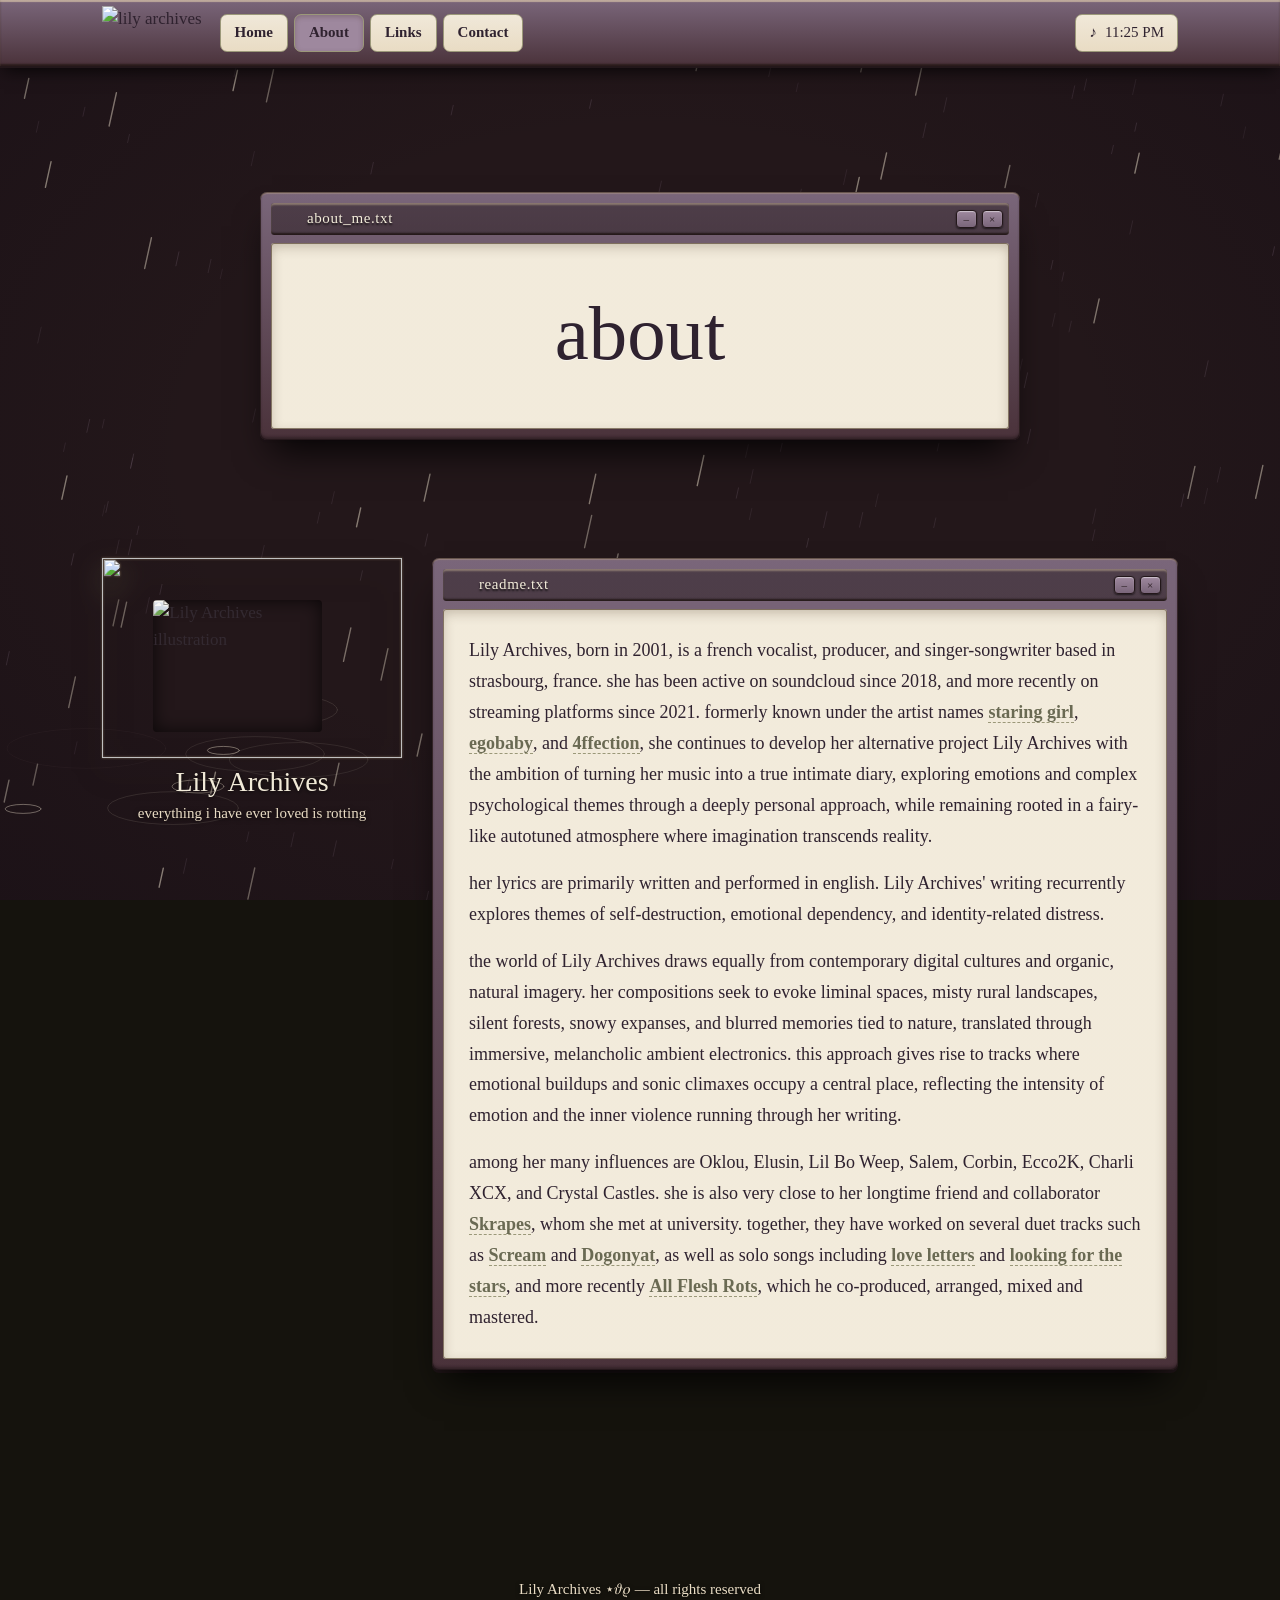
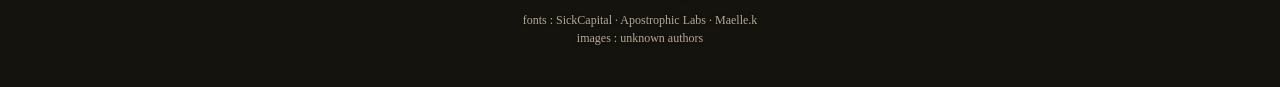
==== about.html @ 36f766b8 "Add files via upload" ====
<!doctype html>
<html lang="en"><head>
<meta charset="utf-8">
<meta name="viewport" content="width=device-width,initial-scale=1,viewport-fit=cover">
<meta name="theme-color" content="#2F222F">
<meta name="google-site-verification" content="ewjrCwQLDjomHFw0j_uxamKned8eelVHsRNkTUZbSxQ">
<title>About — Lily Archives</title>
<meta name="description" content="About Lily Archives: a French-Algerian vocalist and producer based in Strasbourg, making ambient electronics with fairy-like autotune atmospheres.">
<link rel="stylesheet" href="style.css">
<link rel="stylesheet" href="landing.css">
<link rel="canonical" href="https://lilyarchives.xyz/about.html">
<meta property="og:type" content="website">
<meta property="og:title" content="About — Lily Archives">
<meta property="og:description" content="About Lily Archives: a French-Algerian vocalist and producer based in Strasbourg, making ambient electronics with fairy-like autotune atmospheres.">
<meta property="og:url" content="https://lilyarchives.xyz/about.html">
<meta name="twitter:card" content="summary">
</head>
<body data-page="about">
<main class="wrap">

  <div class="hero-stack">
    <div class="win hero-win"><img class="corner tr" src="assets/img/plant_corner.webp" alt="" aria-hidden="true"><img class="corner bl" src="assets/img/plant_corner.webp" alt="" aria-hidden="true">
      <div class="win-tb"><span class="ic"></span>about_me.txt<span class="btns"><b>–</b><b>×</b></span></div>
      <div class="win-bd"><h1 class="page-h1">about</h1></div>
    </div>
    <div class="lace bow"></div>
  </div>
  <div class="two">
    <aside>
      <div class="mirror">
        <div class="pic"><img src="assets/img/about.jpg" alt="Lily Archives illustration"></div>
        <img class="fr" src="assets/img/plant_frame_h.webp" alt="" aria-hidden="true">
      </div>
      <div class="plaque"><b>Lily Archives</b><span>everything i have ever loved is rotting</span></div>
    </aside>
    <div class="win">
      <div class="win-tb"><span class="ic"></span>readme.txt<span class="btns"><b>–</b><b>×</b></span></div>
      <div class="win-bd" style="padding:26px"><div class="prose">
<p>Lily Archives, born in 2001, is a french vocalist, producer, and singer-songwriter based in strasbourg, france. she has been active on soundcloud since 2018, and more recently on streaming platforms since 2021. formerly known under the artist names <a href="https://soundcloud.com/4ffection_archives" rel="noopener" target="_blank">staring girl</a>, <a href="https://soundcloud.com/4ffection_archives" rel="noopener" target="_blank">egobaby</a>, and <a href="https://soundcloud.com/4ffection1" rel="noopener" target="_blank">4ffection</a>, she continues to develop her alternative project Lily Archives with the ambition of turning her music into a true intimate diary, exploring emotions and complex psychological themes through a deeply personal approach, while remaining rooted in a fairy-like autotuned atmosphere where imagination transcends reality.</p>
<p>her lyrics are primarily written and performed in english. Lily Archives' writing recurrently explores themes of self-destruction, emotional dependency, and identity-related distress.</p>
<p>the world of Lily Archives draws equally from contemporary digital cultures and organic, natural imagery. her compositions seek to evoke liminal spaces, misty rural landscapes, silent forests, snowy expanses, and blurred memories tied to nature, translated through immersive, melancholic ambient electronics. this approach gives rise to tracks where emotional buildups and sonic climaxes occupy a central place, reflecting the intensity of emotion and the inner violence running through her writing.</p>
<p>among her many influences are <strong>Oklou</strong>, <strong>Elusin</strong>, <strong>Lil Bo Weep</strong>, <strong>Salem</strong>, <strong>Corbin</strong>, <strong>Ecco2K</strong>, <strong>Charli XCX</strong>, and <strong>Crystal Castles</strong>. she is also very close to her longtime friend and collaborator <a href="https://soundcloud.com/officialskrapes" rel="noopener" target="_blank">Skrapes</a>, whom she met at university. together, they have worked on several duet tracks such as <a href="https://soundcloud.com/officialskrapes/scream" rel="noopener" target="_blank">Scream</a> and <a href="https://soundcloud.com/officialskrapes/dogonyat" rel="noopener" target="_blank">Dogonyat</a>, as well as solo songs including <a href="https://soundcloud.com/4ffection1/love-letters-rework-prod-skrapes" rel="noopener" target="_blank">love letters</a> and <a href="https://soundcloud.com/4ffection1/looking-for-the-stars-prod-skrapes" rel="noopener" target="_blank">looking for the stars</a>, and more recently <a href="https://soundcloud.com/4ffection_archives/sets/all-flesh-rots-2025" rel="noopener" target="_blank">All Flesh Rots</a>, which he co-produced, arranged, mixed and mastered.</p>
</div></div>
    </div>
  </div>
</main>
<script src="layout.js"></script>

</body></html>
---- style.css ----
/* Lily Archives — forest whimsicoregoth / cottage. palette: Moss #6A6A53 · Olive #9B9879 · Egg Shell #F5EEDC · Mahogany #2F222F · Linen #E9DCC4 */
@font-face{font-family:'Angelic War';src:url('assets/fonts/AngelicWar.woff2') format('woff2');font-display:swap}
@font-face{font-family:'Day Roman';src:url('assets/fonts/DayRoman.woff2') format('woff2');font-display:swap}
:root{--moss:#6A6A53;--olive:#9B9879;--egg:#F5EEDC;--mahog:#2F222F;--linen:#E9DCC4;--ink:#2F222F;--ink2:#6E5C6A;
 --font:'Day Roman','Times New Roman',Georgia,serif;--font-title:'Angelic War','Day Roman',serif}
*{box-sizing:border-box;margin:0;padding:0}
html{background:#15130d;scroll-behavior:smooth;-webkit-text-size-adjust:100%}
html::before{content:"";position:fixed;inset:0;z-index:-1;background:radial-gradient(ellipse at center,transparent 45%,rgba(14,11,6,.55)),url('assets/img/wallpaper.jpg') center/cover no-repeat,#15130d}
body{font-family:var(--font);font-weight:400;font-size:17px;line-height:1.55;color:var(--ink);min-height:100vh;overflow-x:clip;-webkit-tap-highlight-color:transparent}
::selection{background:var(--olive);color:#fff}
img{max-width:100%;display:block}a{color:inherit}
#rain{position:fixed;inset:0;width:100%;height:100%;z-index:0;pointer-events:none}
.wrap{max-width:1120px;margin:0 auto;padding:0 22px;position:relative;z-index:1}
main.wrap{padding:64px 22px 80px}

/* ---- wooden window ---- */
.win{position:relative;border-radius:9px;padding:8px;
 background:
  radial-gradient(circle,#e2cfa6 0 1.6px,#8a6d4a 2.2px,transparent 2.8px) left 2px top 2px/7px 7px no-repeat,
  radial-gradient(circle,#e2cfa6 0 1.6px,#8a6d4a 2.2px,transparent 2.8px) right 2px top 2px/7px 7px no-repeat,
  radial-gradient(circle,#e2cfa6 0 1.6px,#8a6d4a 2.2px,transparent 2.8px) left 2px bottom 2px/7px 7px no-repeat,
  radial-gradient(circle,#e2cfa6 0 1.6px,#8a6d4a 2.2px,transparent 2.8px) right 2px bottom 2px/7px 7px no-repeat,
  repeating-linear-gradient(94deg,rgba(0,0,0,.15) 0 2px,rgba(255,255,255,.035) 2px 5px,transparent 5px 12px),
  linear-gradient(#4A323A,#2F222F 45%,#23171A);
 box-shadow:0 16px 30px -12px rgba(0,0,0,.75),inset 0 1px 0 rgba(255,255,255,.22),inset 0 0 0 1px rgba(0,0,0,.4)}
.win-tb{min-height:32px;display:flex;align-items:center;gap:9px;padding:0 6px 0 9px;margin-bottom:6px;border-radius:4px;
 font-size:15px;letter-spacing:.04em;color:var(--linen);text-shadow:0 1px 1px rgba(0,0,0,.6);
 background:linear-gradient(#4A323A,#2F222F);box-shadow:inset 0 1px 0 rgba(255,255,255,.12),inset 0 -1px 0 rgba(0,0,0,.35)}
.win-tb .ic{width:12px;height:12px;border-radius:50%;flex:0 0 auto;background:radial-gradient(circle at 35% 30%,#f0dfb8,#b8995f 60%,#7d6238)}
.win-tb .btns{margin-left:auto;display:flex;gap:5px}
.win-tb .btns b{width:21px;height:18px;border-radius:4px;display:flex;align-items:center;justify-content:center;font-size:11px;line-height:1;font-weight:400;
 color:var(--mahog);background:linear-gradient(#f0e8d9,#c9b997);border:1px solid #6a5576;text-shadow:none;cursor:pointer}
.win-bd{padding:20px;border-radius:4px;color:var(--ink);
 background:linear-gradient(rgba(237,231,219,.38),rgba(237,231,219,.38)),url('assets/img/paper.jpg') center/cover,var(--egg);
 box-shadow:inset 0 0 0 1px rgba(77,52,45,.5),inset 0 4px 12px rgba(77,52,45,.22)}
.win.moss .win-bd{color:var(--egg);background:linear-gradient(rgba(50,48,32,.3),rgba(50,48,32,.3)),url('assets/img/moss.jpg') center/cover,#55553f}

/* ---- buttons, fields ---- */
.btn{display:inline-flex;align-items:center;gap:7px;cursor:pointer;text-decoration:none;font-family:inherit;font-weight:700;font-size:15px;color:var(--mahog);
 border-radius:7px;padding:8px 20px;background:linear-gradient(#F8F2E4,#E9DCC4);border:1.5px solid var(--olive);box-shadow:0 3px 0 #a89a7e;transition:transform .12s,box-shadow .12s}
.btn:hover{transform:translateY(-1px);box-shadow:0 4px 0 #a89a7e}.btn:active{transform:translateY(2px);box-shadow:0 1px 0 #a89a7e}
.btn.pink,.btn.blue{background:linear-gradient(#85856a,#6A6A53);border-color:#4a4a38;color:var(--egg);box-shadow:0 3px 0 #45452f}
.btn.mint{background:linear-gradient(#b7b597,#9B9879);border-color:#6f6d52;box-shadow:0 3px 0 #6f6d52}
.btn:disabled{opacity:.6;pointer-events:none}
.field{width:100%;background:#faf6ee;border:1.5px solid var(--olive);border-radius:6px;padding:10px 13px;font-family:var(--font);font-size:16px;color:var(--ink)}
.field:focus{outline:none;border-color:var(--moss);box-shadow:0 0 0 3px rgba(106,106,83,.25)}
.field[type=file]{padding:8px 10px}
.field[type=file]::file-selector-button{font:inherit;font-weight:700;font-size:14px;margin-right:12px;padding:6px 12px;border-radius:6px;border:1.5px solid #6f6d52;background:linear-gradient(#b7b597,#9B9879);color:var(--mahog);cursor:pointer}
.tag{display:inline-block;font-size:13px;border-radius:99px;padding:3px 12px;color:var(--mahog);background:var(--linen);border:1.5px solid var(--olive)}

/* ---- taskbar (wood plank) ---- */
.taskbar{position:sticky;top:0;z-index:60;border-bottom:2px solid #2a1c17;box-shadow:0 5px 14px -4px rgba(0,0,0,.65);
 background:repeating-linear-gradient(94deg,rgba(0,0,0,.15) 0 2px,transparent 2px 11px),linear-gradient(#4A323A,#2F222F 55%,#23171A)}
.taskbar .wrap{display:flex;align-items:center;gap:8px;height:66px}
.tb-start{display:flex;align-items:center;text-decoration:none}
.tb-start img{height:54px;width:auto}
.tb-nav{display:flex;gap:6px;margin-left:10px}
.tb-nav a{text-decoration:none;font-weight:700;font-size:15px;color:var(--mahog);background:linear-gradient(#f0e8d9,#E9DCC4);border:1.5px solid var(--olive);border-radius:7px;padding:6px 14px}
.tb-nav a:hover{background:#f7f1e6}.tb-nav a.on{background:linear-gradient(#9E889E,#9E889E);box-shadow:inset 0 2px 5px rgba(77,52,45,.3)}
.tb-clock{margin-left:auto;display:flex;align-items:center;gap:8px;font-size:15px;color:var(--mahog);background:linear-gradient(#f0e8d9,#E9DCC4);border:1.5px solid var(--olive);border-radius:7px;padding:6px 13px}

/* ---- headings ---- */
h1,h2,h3{font-family:var(--font-title);font-weight:400}
.hero-stack{max-width:760px;margin:0 auto 50px}
.hero-win .win-bd{text-align:center;padding:30px 24px 34px}
.t-hero,.page-h1{color:var(--mahog);line-height:1.35;padding:.12em 0;text-shadow:0 1px 0 rgba(255,255,255,.5)}
.t-hero{font-size:clamp(3rem,11vw,5.6rem)}.page-h1{font-size:clamp(3rem,10vw,4.8rem)}
.hero-win p{color:var(--ink2);font-size:19px;margin-top:6px}
.hero-cta{display:flex;gap:11px;justify-content:center;flex-wrap:wrap;margin-top:22px}
.sec-title{display:flex;align-items:center;gap:13px;margin:0 0 20px;font-size:15px;letter-spacing:.18em;text-transform:uppercase;color:var(--linen);text-shadow:0 1px 4px rgba(0,0,0,.8)}
.sec-title::after{content:"";flex:1;height:1px;background:rgba(221,204,183,.4)}

/* ---- lace + ribbons (same cream tint everywhere) ---- */
.lace{display:block;margin:20px auto 34px;background-repeat:repeat-x;background-position:center;background-size:auto 100%;pointer-events:none;filter:drop-shadow(0 3px 3px rgba(0,0,0,.55))}
.lace.bow{height:78px;background-image:url('assets/img/lace_bow.webp');margin:14px 0 0}
.lace.bows{height:58px;background-image:url('assets/img/lace_bows.webp')}
.lace.floral{height:50px;background-image:url('assets/img/lace_floral.webp')}
.corner{position:absolute;pointer-events:none;z-index:3;height:auto;filter:drop-shadow(0 4px 5px rgba(0,0,0,.55))}
.corner.tr{top:10px;right:-2px;width:clamp(80px,11vw,150px)}
.corner.bl{bottom:-4px;left:-8px;width:clamp(120px,19vw,260px)}
.mirror{position:relative;width:100%;max-width:300px;aspect-ratio:660/875;margin:0 auto}
.mirror .pic{position:absolute;left:16%;top:13.4%;width:68%;height:71.6%;border-radius:50%;overflow:hidden;background:#2a211a}
.mirror .pic img{width:100%;height:100%;object-fit:cover;filter:sepia(.25) saturate(.8) contrast(.95)}
.mirror .fr{position:absolute;inset:0;width:100%;height:100%;filter:drop-shadow(0 6px 7px rgba(0,0,0,.55))}
.mirror .bow{position:absolute;left:50%;bottom:-2%;width:17%;transform:translateX(-50%);filter:drop-shadow(0 2px 3px rgba(0,0,0,.5))}
.plaque{text-align:center;margin-top:16px;color:var(--egg);text-shadow:0 1px 5px rgba(0,0,0,.85)}
.plaque b{display:block;font-family:var(--font-title);font-weight:400;font-size:28px;line-height:1.3}
.plaque span{font-size:15px;color:var(--linen)}

/* ---- desktop icons ---- */
@keyframes bob{0%,100%{transform:translateY(0)}50%{transform:translateY(-10px)}}
@keyframes shadowpulse{0%,100%{transform:scaleX(1);opacity:.4}50%{transform:scaleX(.7);opacity:.2}}
@keyframes pop{0%{transform:scale(1)}50%{transform:scale(1.18) rotate(-4deg)}100%{transform:scale(1)}}
.dock{display:flex;gap:34px;flex-wrap:wrap;justify-content:center}
.dicon{width:112px;text-decoration:none;text-align:center;display:flex;flex-direction:column;align-items:center;gap:10px}
.dicon .art{width:74px;height:74px;display:grid;place-items:center;position:relative;animation:bob 2.8s ease-in-out infinite}
.dicon:nth-child(2) .art{animation-delay:.3s}.dicon:nth-child(3) .art{animation-delay:.6s}
.dicon .art::after{content:"";position:absolute;bottom:-12px;left:50%;translate:-50% 0;width:52px;height:9px;border-radius:50%;background:#000;animation:shadowpulse 2.8s ease-in-out infinite;animation-delay:inherit}
.dicon:hover .art{animation:pop .45s ease}
.dicon .name{font-weight:700;font-size:15px;color:var(--mahog);background:rgba(237,231,219,.92);border-radius:6px;padding:2px 11px;border:1.5px solid var(--olive)}
.i-note{width:52px;height:64px;border-radius:4px;position:relative;background:linear-gradient(#F8F2E4,#E9DCC4);border:2.5px solid #6a5576}
.i-note::before{content:"";position:absolute;left:9px;right:9px;top:12px;height:2px;background:#a89a7e;box-shadow:0 10px 0 #a89a7e,0 20px 0 #a89a7e,0 30px 0 #a89a7e}
.i-globe{width:60px;height:60px;border-radius:50%;position:relative;overflow:hidden;border:2.5px solid #4a4a38;background:radial-gradient(circle at 35% 30%,#a9a88a,#6A6A53)}
.i-globe::before{content:"";position:absolute;inset:-2px;border-radius:50%;border:2px solid rgba(237,231,219,.8)}
.i-globe::after{content:"";position:absolute;left:50%;top:-4px;bottom:-4px;width:26px;translate:-50% 0;border-radius:50%;border:2px solid rgba(237,231,219,.8)}
.i-mail{width:66px;height:46px;border-radius:5px;position:relative;overflow:hidden;background:linear-gradient(#F8F2E4,#E9DCC4);border:2.5px solid #6a5576}
.i-mail::before{content:"";position:absolute;left:50%;top:-25px;width:54px;height:54px;transform:translateX(-50%) rotate(45deg);background:linear-gradient(#9E889E,#9E889E);border:2.5px solid #6a5576}

/* ---- layouts ---- */
.home-grid{display:grid;grid-template-columns:minmax(0,1fr) 300px;gap:26px;align-items:start}
.two{display:grid;grid-template-columns:300px minmax(0,1fr);gap:30px;align-items:start}
.home-grid>*,.two>*{min-width:0}
.solo{max-width:560px;margin:0 auto}
.mold-wrap{position:relative;border-radius:5px;overflow:hidden;border:2px solid var(--olive);background:#15130d;line-height:0}
.mold-wrap canvas{width:100%;aspect-ratio:1;display:block;touch-action:pan-y;filter:blur(2.5px) saturate(.6) sepia(.3)}
.mold-wrap::after{content:"";position:absolute;inset:0;pointer-events:none;mix-blend-mode:multiply;background:repeating-linear-gradient(0deg,rgba(40,28,18,.3) 0 1px,transparent 1px 3px)}
.mold-cap{display:flex;justify-content:center;margin-top:12px}
.mold-t{font-family:var(--font-title);font-weight:400;font-size:30px;line-height:1.2;color:var(--mahog)}
.rel iframe{width:100%;height:300px;border:0;border-radius:5px;display:block}
.rel-src{font-size:12px;margin-top:8px;white-space:nowrap;overflow:hidden;text-overflow:ellipsis;color:var(--linen)}
.rel-src a{text-decoration:none;font-weight:700}
.credits{font-size:15px;line-height:1.65;color:var(--linen);margin-top:13px;text-align:center}
.note{border-radius:3px 3px 14px 3px;padding:17px;background:linear-gradient(160deg,#F5EEDC,#E9DCC4);border:1.5px solid #b3a58a;box-shadow:0 12px 22px -10px rgba(0,0,0,.6)}
.note b{font-family:var(--font-title);font-weight:400;font-size:22px;color:var(--moss)}
.note p{font-size:20px;color:var(--mahog);margin-top:6px;line-height:1.5;word-break:break-word}
.prose{font-size:18px;line-height:1.72}
.prose p{margin-bottom:16px}.prose p:last-child{margin-bottom:0}
.prose a{font-weight:700;color:var(--moss);text-decoration:none;border-bottom:1px dashed var(--olive)}
.prose strong{font-weight:400;color:var(--mahog)}
.links{display:grid;grid-template-columns:repeat(auto-fill,minmax(210px,1fr));gap:14px}
.links.one{grid-template-columns:1fr}
.links a{text-decoration:none;display:flex;align-items:center;gap:11px;border-radius:8px;padding:12px 16px;font-weight:700;font-size:17px;color:var(--mahog);
 background:linear-gradient(#f6f0e4,#e6dac4);border:1.5px solid var(--olive);box-shadow:0 3px 0 #a89a7e;transition:transform .15s}
.links a:hover{transform:translateY(-2px)}
.links a svg{width:20px;height:20px;fill:currentColor;flex:0 0 auto}
.form{display:grid;gap:15px}
.form label{display:block;margin-bottom:6px;font-size:14px;letter-spacing:.12em;text-transform:uppercase;color:var(--ink2)}
.form textarea{min-height:130px;resize:vertical}
.sent{display:none;text-align:center;color:var(--mahog);background:linear-gradient(#e6dfc9,#d6cfae);border:1.5px solid var(--olive);border-radius:8px;padding:16px}
.sent.err{background:#ead9cf;border-color:#b08a78;margin-bottom:14px}
.foot{margin-top:30px;padding:10px 0 40px;text-align:center;font-size:15px;color:var(--linen);text-shadow:0 1px 4px rgba(0,0,0,.8);position:relative;z-index:1}
.foot .lace{margin:0 auto 18px}

/* ---- moth cursors (desktop) ---- */
html{cursor:url(assets/img/cursor_default.svg) 35 13,url(assets/img/cursor_default.png) 35 13,auto}
a,button,label,summary,.btn,.dicon,.tb-start,.win-tb .btns b,input[type=file],input[type=file]::file-selector-button{cursor:url(assets/img/cursor_click.svg) 35 13,url(assets/img/cursor_click.png) 35 13,pointer!important}
input[type=text],input[type=email],textarea{cursor:text}

/* ---- responsive ---- */
@media(max-width:820px){.home-grid,.two{grid-template-columns:minmax(0,1fr)}.dock{gap:18px}.dicon{width:92px}}
@media(max-width:560px){
 body{font-size:16.5px}
 main.wrap{padding:40px 15px 110px}.wrap{padding:0 15px}
 .taskbar .wrap{height:auto;flex-wrap:wrap;justify-content:space-between;padding-top:6px;padding-bottom:8px}
 .tb-start img{height:44px}.tb-clock{margin-left:0}
 .tb-nav{display:grid;grid-template-columns:repeat(4,1fr);gap:5px;margin:0;width:100%;order:3}
 .tb-nav a{text-align:center;padding:7px 2px;font-size:14.5px}
 .win{padding:6px}.win-bd{padding:16px}.hero-win .win-bd{padding:22px 14px 26px}
 .hero-stack{margin-bottom:36px}.lace.bow{height:60px}.lace.floral{height:42px}.lace.bows{height:48px}
 .dicon{width:30%;max-width:104px}.dock{gap:10px}
 .links{grid-template-columns:repeat(2,minmax(0,1fr));gap:10px}.links a{padding:11px;font-size:15.5px;gap:9px}.links.one{grid-template-columns:1fr}
 .corner.tr{display:none}.corner.bl{width:130px;bottom:6px}
 .home-grid{gap:22px}.prose{font-size:17px}
}
@media(prefers-reduced-motion:reduce){.dicon .art,.dicon .art::after{animation:none}}
---- landing.css ----
/* ================= LANDING — forest whimsigoth, beige room ================= */
html.has-landing,html.has-landing body{overflow:hidden;height:100%}
html.no-landing #landing{display:none}
#landing{position:fixed;inset:0;z-index:998;background:#E2D6C1;overflow:hidden;color:#2F222F;
 display:flex;flex-direction:column;align-items:center;justify-content:center;gap:clamp(6px,4.2svh,38px);
 transition:opacity .75s ease,visibility .75s;touch-action:manipulation;-webkit-user-select:none;user-select:none}
#landing.out{opacity:0;visibility:hidden;pointer-events:none}
#lg,#sp{position:absolute;inset:0;width:100%;height:100%;display:block}
#sp{z-index:6;pointer-events:none}
.l-grain{position:absolute;inset:0;z-index:1;pointer-events:none;mix-blend-mode:multiply;opacity:.4;
 background-image:url("data:image/svg+xml,%3Csvg xmlns='http://www.w3.org/2000/svg' width='220' height='220'%3E%3Cfilter id='n'%3E%3CfeTurbulence type='fractalNoise' baseFrequency='.8' numOctaves='3' stitchTiles='stitch'/%3E%3CfeColorMatrix values='0 0 0 0 .55 0 0 0 0 .45 0 0 0 0 .32 0 0 0 .5 0'/%3E%3C/filter%3E%3Crect width='100%25' height='100%25' filter='url(%23n)'/%3E%3C/svg%3E")}
.l-vig{position:absolute;inset:0;z-index:1;pointer-events:none;background:radial-gradient(ellipse at 50% 45%,rgba(255,250,238,.35) 0,transparent 55%,rgba(92,68,60,.28) 100%)}
.l-head{position:relative;z-index:3;text-align:center;padding-top:max(env(safe-area-inset-top),6px)}
.l-title{font-family:var(--font-title);font-weight:400;font-size:clamp(2.9rem,10.5vw,5.2rem);line-height:1.3;color:#2F222F;text-shadow:0 1px 0 rgba(255,255,255,.65),0 6px 18px rgba(92,68,60,.18)}
.l-sub{font-size:clamp(15px,2.4vw,18px);letter-spacing:.3em;text-transform:uppercase;color:#6E5C6A;margin-top:-4px}
/* stage: jewelry box + fanned tarot cards */
.stage{--w:min(98vw,600px,62svh);--cw:calc(var(--w)*.3);position:relative;z-index:3;width:var(--w);height:calc(var(--w)*1.02);flex:0 0 auto}
#box{position:absolute;left:0;bottom:0;width:100%;height:auto;z-index:2;overflow:visible;pointer-events:none}
.fan{position:absolute;left:0;right:0;bottom:calc(var(--w)*.8125*.496);height:0}
.card-container{position:absolute;left:50%;bottom:0;width:var(--cw);height:calc(var(--cw)*1.777);margin-left:calc(var(--cw)/-2);perspective:1000px;display:block;text-decoration:none;
 transform-origin:50% 100%;transform:translateX(var(--tx)) rotate(var(--rot)) translateY(calc(var(--rise,0)*-1px));
 transition:transform .6s cubic-bezier(.4,.2,.2,1),filter .5s;-webkit-tap-highlight-color:transparent;outline:none}
.c1{--tx:calc(var(--w)*-.2);--rot:-11deg;z-index:1}.c2{--tx:0px;--rot:0deg;z-index:2}.c3{--tx:calc(var(--w)*.2);--rot:11deg;z-index:1}
.fan.has-open .card-container:not(.open){filter:saturate(.7) brightness(.92)}
.card-container.open{z-index:5}
.lift{position:absolute;inset:0;transform-origin:50% 100%;transition:transform .6s cubic-bezier(.4,.2,.2,1)}
.card-container.open .lift{transform:translateX(calc(var(--tx)*-.62)) rotate(calc(var(--rot)*-1)) translateY(calc(var(--w)*-.05)) scale(1.18)}
/* the supplied card markup: container > card > faces (hover/tap = flip) + yoyo sway like the GSAP option */
.sway{position:absolute;inset:0;transform-style:preserve-3d;animation:yoyo 3.4s cubic-bezier(.45,0,.55,1) infinite alternate}
.c1 .sway{animation-delay:-.6s}.c3 .sway{animation-delay:-1.9s}
@keyframes yoyo{from{transform:rotateY(-13deg)}to{transform:rotateY(13deg)}}
.open .sway{animation:none;transform:none}
.card{position:relative;width:100%;height:100%;transform-style:preserve-3d;transform:rotateY(180deg);transition:transform .8s cubic-bezier(.4,.2,.2,1)}
.card.spin{animation:spin3D 6s linear infinite}                       /* option 2 from your code: add class "spin" */
@keyframes spin3D{0%{transform:rotateY(0)}100%{transform:rotateY(360deg)}}
.open .card{transform:rotateY(0deg)}
.card-face{position:absolute;inset:0;backface-visibility:hidden;-webkit-backface-visibility:hidden}
.card-face img{width:100%;height:100%;object-fit:contain;display:block;filter:drop-shadow(0 8px 10px rgba(50,32,22,.45));-webkit-user-drag:none;pointer-events:none}
.card-front{transform:rotateY(0deg)}.card-back{transform:rotateY(180deg)}
.clab{position:absolute;left:50%;bottom:-2px;transform:translate(-50%,100%) scale(.7);opacity:0;white-space:nowrap;pointer-events:none;transition:opacity .4s .25s,transform .4s .25s;
 font-size:15px;color:#2F222F;padding:2px 14px 3px;border-radius:99px;border:1.5px solid #9B9879;background:linear-gradient(#f6efe0,#e0d2b6);box-shadow:0 3px 8px rgba(60,40,30,.3)}
.open .clab{opacity:1;transform:translate(-50%,100%) scale(.85)}
/* enter tag */
.l-foot{position:relative;z-index:4;display:flex;flex-direction:column;align-items:center;gap:10px;padding-bottom:max(env(safe-area-inset-bottom),6px)}
.l-hint{font-size:16px;color:#6E5C6A;letter-spacing:.12em}
.l-enter{position:relative;display:inline-block;text-decoration:none;font-family:var(--font-title);font-size:clamp(2rem,6vw,2.6rem);line-height:1.25;color:#2F222F;padding:2px 46px 6px;border-radius:12px;
 background:linear-gradient(#f7f0e1,#dccdae);border:2px solid #5C443C;box-shadow:inset 0 0 0 3px rgba(255,255,255,.4),inset 0 0 0 4px rgba(155,152,121,.55),0 5px 0 #a99a7c,0 14px 20px -8px rgba(60,40,30,.5);
 transition:transform .15s,box-shadow .15s}
.l-enter::before,.l-enter::after{content:"";position:absolute;top:50%;width:9px;height:9px;margin-top:-4px;border-radius:50%;background:radial-gradient(circle at 35% 30%,#f0dfb8,#b8995f 60%,#7d6238)}
.l-enter::before{left:15px}.l-enter::after{right:15px}
.l-enter:hover{transform:translateY(-2px)}.l-enter:active{transform:translateY(3px);box-shadow:inset 0 0 0 3px rgba(255,255,255,.4),0 1px 0 #a99a7c}
.l-enter:focus-visible,.card-container:focus-visible .card-face img{outline:2px dashed #6A6A53;outline-offset:4px}
@media(max-height:620px){.l-sub,.l-hint{display:none}.stage{--w:min(98vw,600px,52svh)}}
@media(max-width:560px){.card-container.open .lift{transform:translateX(calc(var(--tx)*-.8)) rotate(calc(var(--rot)*-1)) translateY(calc(var(--w)*-.04)) scale(1.28)}}

/* ===== v3: dark satin room, 3D box, 3D cards, capitals title ===== */
#landing{background:#2F222F}
.satin{position:absolute;inset:0;z-index:0;pointer-events:none;
 background:
  radial-gradient(ellipse 70% 55% at 50% 42%,rgba(122,102,122,.22),transparent 70%),
  radial-gradient(ellipse 120% 80% at 50% 100%,rgba(0,0,0,.75),transparent 60%),
  linear-gradient(180deg,#2F222F 0%,#23171A 55%,#17101A 100%)}
.satin::before{content:"";position:absolute;inset:-10%;opacity:.55;mix-blend-mode:screen;
 background:
  repeating-linear-gradient(104deg,rgba(255,240,210,0) 0 38px,rgba(255,240,210,.05) 52px,rgba(255,240,210,0) 74px,rgba(255,240,210,.035) 110px,rgba(255,240,210,0) 150px),
  linear-gradient(115deg,transparent 30%,rgba(230,215,180,.09) 46%,transparent 58%)}
.satin::after{content:"";position:absolute;inset:0;opacity:.7;mix-blend-mode:overlay;
 background-image:url("data:image/svg+xml,%3Csvg xmlns='http://www.w3.org/2000/svg' width='300' height='300'%3E%3Cfilter id='n'%3E%3CfeTurbulence type='fractalNoise' baseFrequency='.012 .09' numOctaves='3' seed='4' stitchTiles='stitch'/%3E%3CfeColorMatrix values='0 0 0 0 .6 0 0 0 0 .55 0 0 0 0 .5 0 0 0 .9 0'/%3E%3C/filter%3E%3Crect width='100%25' height='100%25' filter='url(%23n)'/%3E%3C/svg%3E")}
#lg{z-index:1}
.l-grain{z-index:2;opacity:.22}
.l-vig{z-index:2;background:radial-gradient(ellipse at 50% 42%,transparent 40%,rgba(0,0,0,.6) 100%)}
.l-title{text-transform:uppercase;color:#7B886F;letter-spacing:.04em;text-shadow:0 1px 0 rgba(0,0,0,.6),0 0 22px rgba(123,136,111,.25);font-size:clamp(2.6rem,9.5vw,4.8rem)}
.l-sub{color:#C8B08B;letter-spacing:3px;opacity:.9}
.l-hint{color:#C8B08B}
.stage{perspective:1400px;transform-style:preserve-3d}
#box3d{position:absolute;left:0;bottom:0;width:100%;height:82%;z-index:2;transform-style:preserve-3d;
 transform:rotateX(14deg) rotateY(-6deg);animation:boxFloat 7s ease-in-out infinite}
@keyframes boxFloat{0%,100%{transform:rotateX(14deg) rotateY(-6deg) translateY(0)}50%{transform:rotateX(12deg) rotateY(6deg) translateY(-8px)}}
#box3d .shadow{position:absolute;left:8%;right:8%;bottom:-6%;height:14%;border-radius:50%;background:radial-gradient(ellipse,rgba(0,0,0,.85),transparent 70%);filter:blur(6px);transform:translateZ(-40px)}
#boxBody,#boxLid{position:absolute;left:0;width:100%;height:auto;display:block;pointer-events:none;
 filter:drop-shadow(0 16px 18px rgba(0,0,0,.7)) drop-shadow(0 0 22px rgba(120,150,120,.16))}
#boxBody{bottom:0;transform:translateZ(0)}
#boxLid{top:0;transform-origin:50% 100%;transform:translateZ(6px) translateY(0) rotateX(0deg);animation:lidMove 7s cubic-bezier(.45,0,.55,1) infinite}
@keyframes lidMove{0%,100%{transform:translateZ(6px) translateY(0) rotateX(0)}45%{transform:translateZ(14px) translateY(-14px) rotateX(-6deg)}70%{transform:translateZ(6px) translateY(0) rotateX(0)}}
#glow{position:absolute;left:18%;right:18%;top:34%;height:18%;z-index:1;border-radius:50%;background:radial-gradient(ellipse,rgba(255,236,190,.85),rgba(242,212,143,.3) 45%,transparent 70%);filter:blur(8px);opacity:.15;transform:translateZ(-30px);transition:opacity .2s}
#sp{z-index:6}
/* cards: deeper, real thickness, moving light sheen */
.card-container{perspective:1200px}
.card-face{border-radius:10px;overflow:hidden}
.card-front{transform:rotateY(0deg) translateZ(3px)}
.card-back{transform:rotateY(180deg) translateZ(-3px)}
.card-face img{filter:drop-shadow(0 18px 16px rgba(0,0,0,.75)) drop-shadow(0 0 10px rgba(120,150,120,.18))}
.card-face::after{content:"";position:absolute;inset:0;border-radius:10px;pointer-events:none;background:linear-gradient(115deg,transparent 35%,rgba(255,240,210,.18) 50%,transparent 65%);background-size:250% 100%;animation:cardSheen 4.8s linear infinite}
@keyframes cardSheen{0%{background-position:120% 0}100%{background-position:-60% 0}}
.card-container{filter:drop-shadow(0 22px 22px rgba(0,0,0,.6))}
.clab{background:linear-gradient(#efe3d3,#c8b08b);color:#2F222F}
.l-enter{background:linear-gradient(#efe3d3,#c8b08b);color:#2F222F;border-color:#7A667A}
#box3d,#box3d *{pointer-events:none}
.card-container{touch-action:manipulation}
#lg{filter:brightness(.5) saturate(.8) contrast(1.15) sepia(.18);opacity:.9}
.satin::before{opacity:.22}
#box3d{z-index:3}
.card-container.open{z-index:6}
/* exact registration: one frame, aspect of the source photo (604x822) */
#box3d{left:4%;width:92%;height:auto;bottom:0;aspect-ratio:604/822}
#boxBody{top:43.9%;bottom:auto;height:auto}
#boxLid{top:0;bottom:auto;height:auto}
/* flatten box to 2D so the cards and the box sort correctly; keep the 3D look via shading + float */
#box3d{left:18%;width:64%;transform:none;transform-style:flat;animation:boxFloat 7s ease-in-out infinite}
@keyframes boxFloat{0%,100%{transform:translateY(0)}50%{transform:translateY(-6px)}}
#boxLid{transform:translateY(0);animation:lidMove 7s cubic-bezier(.45,0,.55,1) infinite}
@keyframes lidMove{0%,100%{transform:translateY(0)}45%{transform:translateY(-14px)}70%{transform:translateY(0)}}
#glow{transform:none}
#box3d .shadow{transform:none}
html.has-landing{background:#2F222F}
#landing{width:100vw;height:100vh;height:100dvh;max-width:100%}
#lg,#sp,.satin{width:100%;height:100%;max-width:100%}

/* title: bronze image */
.l-title{font-size:0;line-height:0;text-transform:none;letter-spacing:0;text-shadow:none;margin:0 auto;width:min(86vw,560px)}
.l-title img{width:100%;height:auto;display:block;filter:drop-shadow(0 3px 2px rgba(0,0,0,.6)) drop-shadow(0 10px 14px rgba(0,0,0,.45))}
.box-hit{position:absolute;inset:0;z-index:4;cursor:pointer;background:transparent}
#boxHit{pointer-events:auto!important;top:44%;bottom:0;left:0;right:0;inset:auto 0 0 0;height:56%}
/* desktop icons: bronze relief on antique wood (images) */
.dicon .art{width:82px;height:82px}
.dicon .art img{width:100%;height:100%;object-fit:cover;border-radius:14px;border:2px solid #2F222F;box-shadow:0 10px 16px rgba(0,0,0,.6),inset 0 0 0 2px rgba(239,227,211,.12);display:block}
.dicon .art::after{width:60px}
.dicon .name{background:linear-gradient(#efe3d3,#c8b08b);color:#2F222F;border-color:#7A667A}

/* ===== v4: aged lace bands across the windows, ribbons on the window corners, same on mobile ===== */
.lace{filter:sepia(.42) saturate(1.05) brightness(.9) hue-rotate(-8deg) drop-shadow(0 3px 3px rgba(40,25,40,.55));opacity:.96}
.lace.bow{height:104px;margin:6px 0 10px}
.lace.floral{height:62px;margin:34px auto 34px}
.lace.bows{height:70px}
.hero-stack{position:relative}
.hero-win{position:relative}
.corner{filter:sepia(.42) saturate(1.05) brightness(.9) hue-rotate(-8deg) drop-shadow(0 6px 6px rgba(30,18,30,.6))}
.corner.tr{top:-22px;right:-26px;width:clamp(120px,15vw,190px)}
.corner.bl{bottom:-26px;left:-26px;width:clamp(150px,20vw,240px)}
@media(max-width:560px){
 .lace.bow{height:70px}
 .lace.floral{height:46px}
 .corner.tr{top:-14px;right:-14px;width:104px}
 .corner.bl{bottom:-16px;left:-16px;width:138px}
}
@media(max-width:560px){.corner.tr{display:block}.corner.bl{display:block}}
@media(max-width:560px){.corner.tr{top:-34px;right:-12px;width:96px}}

/* ===== TEST v5 : bronze relief windows + bar, plant frames, moon title icon, no ".exe" ===== */
.win{padding:11px;border-radius:7px;
 background:url(assets/img/bronze_tile.jpg) center/300px auto,linear-gradient(#7A667A,#4A323A);
 box-shadow:0 22px 34px -12px rgba(0,0,0,.85),0 3px 0 rgba(35,23,26,.9),inset 0 2px 1px rgba(200,176,139,.35),inset 0 -3px 3px rgba(35,23,26,.6),inset 0 0 0 1px rgba(35,23,26,.8)}
.win-tb{background:linear-gradient(rgba(35,23,26,.5),rgba(35,23,26,.5)),url(assets/img/bronze_tile.jpg) center/300px auto;color:#F5EEDC;margin-bottom:8px;border-radius:3px;box-shadow:inset 0 2px 2px rgba(255,236,190,.35),inset 0 -2px 2px rgba(20,12,6,.7);text-shadow:0 2px 2px rgba(0,0,0,.8)}
.win-tb .ic{width:18px;height:18px;border-radius:0;background:url(assets/img/moon_icon.webp) center/contain no-repeat;box-shadow:none;flex:0 0 auto}
.win-tb .btns b{background:linear-gradient(#9E889E,#7A667A);border:1px solid #23171A;color:#23171A;box-shadow:inset 0 1px 1px rgba(255,255,255,.5),0 1px 2px rgba(0,0,0,.6)}
.win-bd{border-radius:3px;box-shadow:inset 0 0 0 1px rgba(60,40,20,.55),inset 0 4px 12px rgba(60,40,20,.25)}
.win.moss .win-bd{background:linear-gradient(rgba(50,48,32,.3),rgba(50,48,32,.3)),url('assets/img/moss.jpg') center/cover,#55553f}
.taskbar{background:url(assets/img/bronze_tile.jpg) center/300px auto,linear-gradient(#7A667A,#4A323A);border-bottom:2px solid #23171A;box-shadow:0 6px 16px -4px rgba(0,0,0,.8),inset 0 2px 1px rgba(255,236,190,.5),inset 0 -2px 2px rgba(20,12,6,.6)}
.taskbar .wrap{height:auto;min-height:66px}
/* corners: plant vines, bottom-left turned 180deg */
.corner{filter:drop-shadow(0 6px 6px rgba(20,12,6,.55))}
.corner.bl{transform:rotate(180deg)}
.corner.tr{top:-30px;right:-34px;width:clamp(120px,15vw,200px);filter:none}
.corner.bl{bottom:-30px;left:-30px;width:clamp(130px,17vw,220px)}
/* garland hangs from the top of the welcome window */
.garland{position:absolute;left:50%;top:-74px;transform:translateX(-50%);width:min(92%,640px);z-index:4;pointer-events:none;filter:drop-shadow(0 8px 8px rgba(0,0,0,.5))}
.hero-stack{margin-top:80px}
/* about: ivy frame around the portrait */
.mirror .pic{left:19%;top:12%;width:61%;height:66%;border-radius:6px 6px 4px 4px}
.mirror .pic img{filter:sepia(.25) saturate(.8) contrast(.95)}
.mirror .fr{width:100%;height:100%}
@media(max-width:560px){
 .garland{width:96%;top:-44px}
 .hero-stack{margin-top:50px}
 .corner.tr{top:-24px;right:-14px;width:96px}
 .corner.bl{bottom:-18px;left:-16px;width:118px}
}
.garland{width:min(34%,340px);left:auto;right:-6%;transform:none;top:-88px;opacity:.95}
.hero-stack{margin-top:60px}
.corner.tr{width:clamp(90px,10vw,140px);top:-22px;right:-22px}
.corner.bl{width:clamp(96px,11vw,150px);bottom:-22px;left:-22px}
@media(max-width:560px){
 .garland{width:44%;right:-2%;top:-54px}
 .corner.tr{width:78px;top:-18px;right:-10px}
 .corner.bl{width:92px;bottom:-14px;left:-10px}
}
/* lace bands run edge to edge of the page */
.hero-stack .lace.bow{width:100vw;max-width:none;margin-left:calc(50% - 50vw);margin-right:calc(50% - 50vw)}
/* thinner lace bands */
.lace.bow{height:64px!important;margin:4px 0 8px}
@media(max-width:560px){.lace.bow{height:46px!important}}
/* about: horizontal plant frame, full width above the text, palette colours */
.mirror{max-width:300px;aspect-ratio:690/460;margin:0 auto;position:relative}
.mirror .pic{left:17.1%;top:21.1%;width:56.4%;height:65.9%;border-radius:4px;background:#23171A;box-shadow:inset 0 0 18px rgba(0,0,0,.7)}
.mirror .pic img{object-fit:cover;filter:sepia(.18) saturate(.85) contrast(.95)}
.mirror .fr{filter:drop-shadow(0 12px 14px rgba(0,0,0,.7)) drop-shadow(0 0 1px rgba(200,176,139,.6))}
.mirror .bow{display:none!important}
.plaque{margin-top:6px}
/* wallpaper stays fixed while scrolling (own fixed layer, no overflow/transform ancestors) */
html::before{display:none!important}
body{overflow-x:visible!important}
#bgfix{position:fixed;inset:0;z-index:-2;pointer-events:none;background:#23171A url(assets/img/wallpaper.jpg) center center/cover no-repeat}
#bgfix::after{content:"";position:absolute;inset:0;background:radial-gradient(ellipse at center,transparent 50%,rgba(20,12,20,.45) 100%)}
/* footer lace: full width like the top bands */
.foot .lace.bows{width:100vw;max-width:none;margin-left:calc(50% - 50vw);margin-right:calc(50% - 50vw);margin-top:0;margin-bottom:18px}
/* font credits under the footer line: small, centred, never widens the page */
.foot-credits{font-size:12px;line-height:1.5;opacity:.75;margin:10px auto 0;max-width:min(92vw,520px);padding:0 10px;word-wrap:break-word;overflow-wrap:anywhere}
@media(max-width:560px){.foot-credits{font-size:11px}}
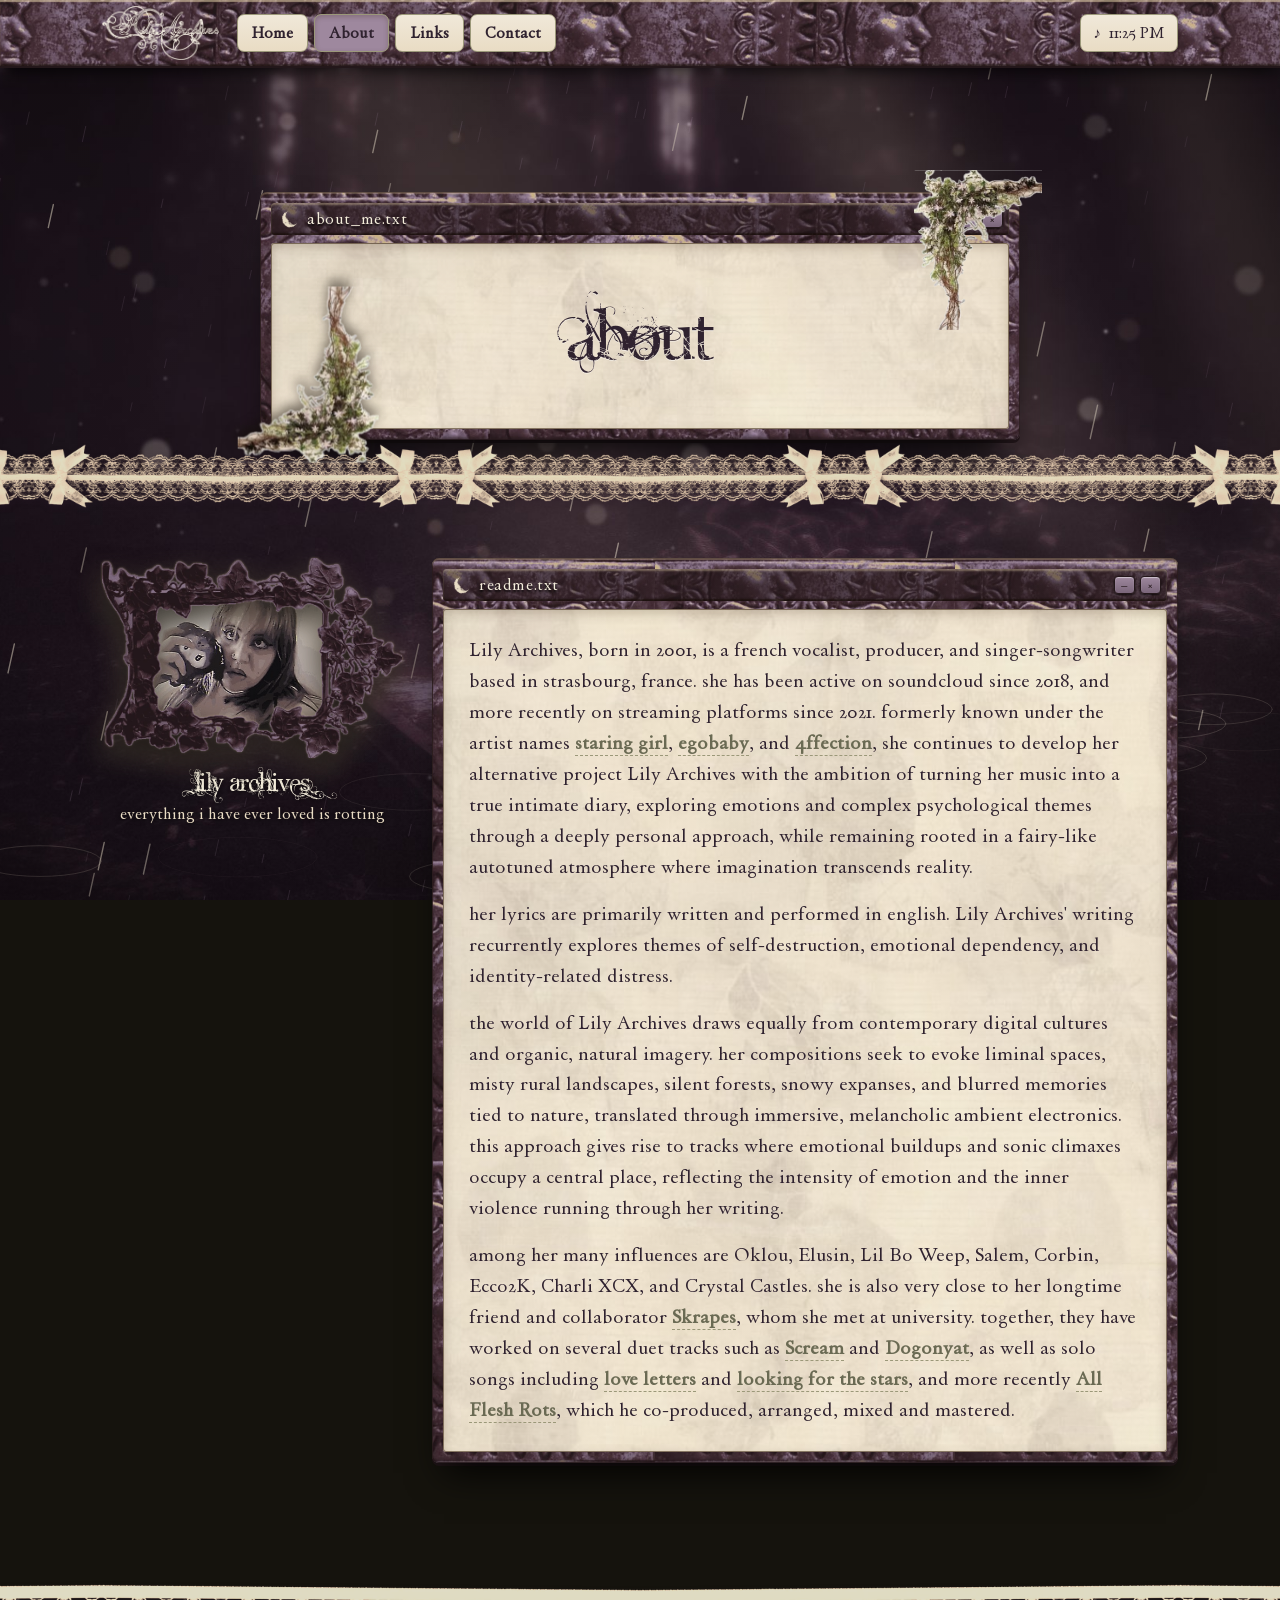
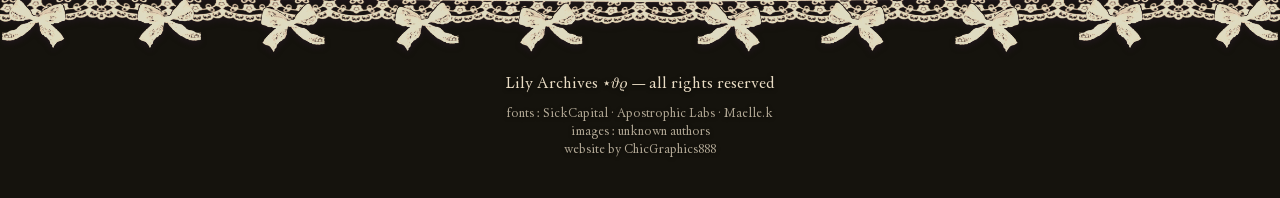
==== commit 73ee96f6: "new" ====
--- a/about.html
+++ b/about.html
@@ -20,7 +20,7 @@
 
   <div class="hero-stack">
     <div class="win hero-win"><img class="corner tr" src="assets/img/plant_corner.webp" alt="" aria-hidden="true"><img class="corner bl" src="assets/img/plant_corner.webp" alt="" aria-hidden="true">
-      <div class="win-tb"><span class="ic"></span>about_me.txt<span class="btns"><b>–</b><b>×</b></span></div>
+      <div class="win-tb"><span class="ic"></span>about_me.txt<span class="btns"><b onclick="winAct(this,'min')">–</b><b onclick="winAct(this,'close')">×</b></span></div>
       <div class="win-bd"><h1 class="page-h1">about</h1></div>
     </div>
     <div class="lace bow"></div>
@@ -34,7 +34,7 @@
       <div class="plaque"><b>Lily Archives</b><span>everything i have ever loved is rotting</span></div>
     </aside>
     <div class="win">
-      <div class="win-tb"><span class="ic"></span>readme.txt<span class="btns"><b>–</b><b>×</b></span></div>
+      <div class="win-tb"><span class="ic"></span>readme.txt<span class="btns"><b onclick="winAct(this,'min')">–</b><b onclick="winAct(this,'close')">×</b></span></div>
       <div class="win-bd" style="padding:26px"><div class="prose">
 <p>Lily Archives, born in 2001, is a french vocalist, producer, and singer-songwriter based in strasbourg, france. she has been active on soundcloud since 2018, and more recently on streaming platforms since 2021. formerly known under the artist names <a href="https://soundcloud.com/4ffection_archives" rel="noopener" target="_blank">staring girl</a>, <a href="https://soundcloud.com/4ffection_archives" rel="noopener" target="_blank">egobaby</a>, and <a href="https://soundcloud.com/4ffection1" rel="noopener" target="_blank">4ffection</a>, she continues to develop her alternative project Lily Archives with the ambition of turning her music into a true intimate diary, exploring emotions and complex psychological themes through a deeply personal approach, while remaining rooted in a fairy-like autotuned atmosphere where imagination transcends reality.</p>
 <p>her lyrics are primarily written and performed in english. Lily Archives' writing recurrently explores themes of self-destruction, emotional dependency, and identity-related distress.</p>
--- a/landing.css
+++ b/landing.css
@@ -1,8 +1,173 @@
+/* Lily Archives — forest whimsicoregoth / cottage. palette: Moss #6A6A53 · Olive #9B9879 · Egg Shell #F5EEDC · Mahogany #2F222F · Linen #E9DCC4 */
+@font-face{font-family:'Angelic War';src:url('assets/fonts/AngelicWar.woff2') format('woff2');font-display:swap}
+@font-face{font-family:'Day Roman';src:url('assets/fonts/DayRoman.woff2') format('woff2');font-display:swap}
+:root{--moss:#6A6A53;--olive:#9B9879;--egg:#F5EEDC;--mahog:#2F222F;--linen:#E9DCC4;--ink:#2F222F;--ink2:#6E5C6A;
+ --font:'Day Roman','Times New Roman',Georgia,serif;--font-title:'Angelic War','Day Roman',serif}
+*{box-sizing:border-box;margin:0;padding:0}
+html{background:#15130d;scroll-behavior:smooth;-webkit-text-size-adjust:100%}
+html::before{content:"";position:fixed;inset:0;z-index:-1;background:radial-gradient(ellipse at center,transparent 45%,rgba(14,11,6,.55)),url('assets/img/wallpaper.jpg') center/cover no-repeat,#15130d}
+body{font-family:var(--font);font-weight:400;font-size:17px;line-height:1.55;color:var(--ink);min-height:100vh;overflow-x:clip;-webkit-tap-highlight-color:transparent}
+::selection{background:var(--olive);color:#fff}
+img{max-width:100%;display:block}a{color:inherit}
+#rain{position:fixed;inset:0;width:100%;height:100%;z-index:0;pointer-events:none}
+.wrap{max-width:1120px;margin:0 auto;padding:0 22px;position:relative;z-index:1}
+main.wrap{padding:64px 22px 80px}
+
+/* ---- wooden window ---- */
+.win{position:relative;border-radius:9px;padding:8px;
+ background:
+  radial-gradient(circle,#e2cfa6 0 1.6px,#8a6d4a 2.2px,transparent 2.8px) left 2px top 2px/7px 7px no-repeat,
+  radial-gradient(circle,#e2cfa6 0 1.6px,#8a6d4a 2.2px,transparent 2.8px) right 2px top 2px/7px 7px no-repeat,
+  radial-gradient(circle,#e2cfa6 0 1.6px,#8a6d4a 2.2px,transparent 2.8px) left 2px bottom 2px/7px 7px no-repeat,
+  radial-gradient(circle,#e2cfa6 0 1.6px,#8a6d4a 2.2px,transparent 2.8px) right 2px bottom 2px/7px 7px no-repeat,
+  repeating-linear-gradient(94deg,rgba(0,0,0,.15) 0 2px,rgba(255,255,255,.035) 2px 5px,transparent 5px 12px),
+  linear-gradient(#4A323A,#2F222F 45%,#23171A);
+ box-shadow:0 16px 30px -12px rgba(0,0,0,.75),inset 0 1px 0 rgba(255,255,255,.22),inset 0 0 0 1px rgba(0,0,0,.4)}
+.win-tb{min-height:32px;display:flex;align-items:center;gap:9px;padding:0 6px 0 9px;margin-bottom:6px;border-radius:4px;
+ font-size:15px;letter-spacing:.04em;color:var(--linen);text-shadow:0 1px 1px rgba(0,0,0,.6);
+ background:linear-gradient(#4A323A,#2F222F);box-shadow:inset 0 1px 0 rgba(255,255,255,.12),inset 0 -1px 0 rgba(0,0,0,.35)}
+.win-tb .ic{width:12px;height:12px;border-radius:50%;flex:0 0 auto;background:radial-gradient(circle at 35% 30%,#f0dfb8,#b8995f 60%,#7d6238)}
+.win-tb .btns{margin-left:auto;display:flex;gap:5px}
+.win-tb .btns b{width:21px;height:18px;border-radius:4px;display:flex;align-items:center;justify-content:center;font-size:11px;line-height:1;font-weight:400;
+ color:var(--mahog);background:linear-gradient(#f0e8d9,#c9b997);border:1px solid #6a5576;text-shadow:none;cursor:pointer}
+.win-bd{padding:20px;border-radius:4px;color:var(--ink);
+ background:linear-gradient(rgba(237,231,219,.38),rgba(237,231,219,.38)),url('assets/img/paper.jpg') center/cover,var(--egg);
+ box-shadow:inset 0 0 0 1px rgba(77,52,45,.5),inset 0 4px 12px rgba(77,52,45,.22)}
+.win.moss .win-bd{color:var(--egg);background:linear-gradient(rgba(50,48,32,.3),rgba(50,48,32,.3)),url('assets/img/moss.jpg') center/cover,#55553f}
+
+/* ---- buttons, fields ---- */
+.btn{display:inline-flex;align-items:center;gap:7px;cursor:pointer;text-decoration:none;font-family:inherit;font-weight:700;font-size:15px;color:var(--mahog);
+ border-radius:7px;padding:8px 20px;background:linear-gradient(#F8F2E4,#E9DCC4);border:1.5px solid var(--olive);box-shadow:0 3px 0 #a89a7e;transition:transform .12s,box-shadow .12s}
+.btn:hover{transform:translateY(-1px);box-shadow:0 4px 0 #a89a7e}.btn:active{transform:translateY(2px);box-shadow:0 1px 0 #a89a7e}
+.btn.pink,.btn.blue{background:linear-gradient(#85856a,#6A6A53);border-color:#4a4a38;color:var(--egg);box-shadow:0 3px 0 #45452f}
+.btn.mint{background:linear-gradient(#b7b597,#9B9879);border-color:#6f6d52;box-shadow:0 3px 0 #6f6d52}
+.btn:disabled{opacity:.6;pointer-events:none}
+.field{width:100%;background:#faf6ee;border:1.5px solid var(--olive);border-radius:6px;padding:10px 13px;font-family:var(--font);font-size:16px;color:var(--ink)}
+.field:focus{outline:none;border-color:var(--moss);box-shadow:0 0 0 3px rgba(106,106,83,.25)}
+.field[type=file]{padding:8px 10px}
+.field[type=file]::file-selector-button{font:inherit;font-weight:700;font-size:14px;margin-right:12px;padding:6px 12px;border-radius:6px;border:1.5px solid #6f6d52;background:linear-gradient(#b7b597,#9B9879);color:var(--mahog);cursor:pointer}
+.tag{display:inline-block;font-size:13px;border-radius:99px;padding:3px 12px;color:var(--mahog);background:var(--linen);border:1.5px solid var(--olive)}
+
+/* ---- taskbar (wood plank) ---- */
+.taskbar{position:sticky;top:0;z-index:60;border-bottom:2px solid #2a1c17;box-shadow:0 5px 14px -4px rgba(0,0,0,.65);
+ background:repeating-linear-gradient(94deg,rgba(0,0,0,.15) 0 2px,transparent 2px 11px),linear-gradient(#4A323A,#2F222F 55%,#23171A)}
+.taskbar .wrap{display:flex;align-items:center;gap:8px;height:66px}
+.tb-start{display:flex;align-items:center;text-decoration:none}
+.tb-start img{height:54px;width:auto}
+.tb-nav{display:flex;gap:6px;margin-left:10px}
+.tb-nav a{text-decoration:none;font-weight:700;font-size:15px;color:var(--mahog);background:linear-gradient(#f0e8d9,#E9DCC4);border:1.5px solid var(--olive);border-radius:7px;padding:6px 14px}
+.tb-nav a:hover{background:#f7f1e6}.tb-nav a.on{background:linear-gradient(#9E889E,#9E889E);box-shadow:inset 0 2px 5px rgba(77,52,45,.3)}
+.tb-clock{margin-left:auto;display:flex;align-items:center;gap:8px;font-size:15px;color:var(--mahog);background:linear-gradient(#f0e8d9,#E9DCC4);border:1.5px solid var(--olive);border-radius:7px;padding:6px 13px}
+
+/* ---- headings ---- */
+h1,h2,h3{font-family:var(--font-title);font-weight:400}
+.hero-stack{max-width:760px;margin:0 auto 50px}
+.hero-win .win-bd{text-align:center;padding:30px 24px 34px}
+.t-hero,.page-h1{color:var(--mahog);line-height:1.35;padding:.12em 0;text-shadow:0 1px 0 rgba(255,255,255,.5)}
+.t-hero{font-size:clamp(3rem,11vw,5.6rem)}.page-h1{font-size:clamp(3rem,10vw,4.8rem)}
+.hero-win p{color:var(--ink2);font-size:19px;margin-top:6px}
+.hero-cta{display:flex;gap:11px;justify-content:center;flex-wrap:wrap;margin-top:22px}
+.sec-title{display:flex;align-items:center;gap:13px;margin:0 0 20px;font-size:15px;letter-spacing:.18em;text-transform:uppercase;color:var(--linen);text-shadow:0 1px 4px rgba(0,0,0,.8)}
+.sec-title::after{content:"";flex:1;height:1px;background:rgba(221,204,183,.4)}
+
+/* ---- lace + ribbons (same cream tint everywhere) ---- */
+.lace{display:block;margin:20px auto 34px;background-repeat:repeat-x;background-position:center;background-size:auto 100%;pointer-events:none;filter:drop-shadow(0 3px 3px rgba(0,0,0,.55))}
+.lace.bow{height:78px;background-image:url('assets/img/lace_bow.webp');margin:14px 0 0}
+.lace.bows{height:58px;background-image:url('assets/img/lace_bows.webp')}
+.lace.floral{height:50px;background-image:url('assets/img/lace_floral.webp')}
+.corner{position:absolute;pointer-events:none;z-index:3;height:auto;filter:drop-shadow(0 4px 5px rgba(0,0,0,.55))}
+.corner.tr{top:10px;right:-2px;width:clamp(80px,11vw,150px)}
+.corner.bl{bottom:-4px;left:-8px;width:clamp(120px,19vw,260px)}
+.mirror{position:relative;width:100%;max-width:300px;aspect-ratio:660/875;margin:0 auto}
+.mirror .pic{position:absolute;left:16%;top:13.4%;width:68%;height:71.6%;border-radius:50%;overflow:hidden;background:#2a211a}
+.mirror .pic img{width:100%;height:100%;object-fit:cover;filter:sepia(.25) saturate(.8) contrast(.95)}
+.mirror .fr{position:absolute;inset:0;width:100%;height:100%;filter:drop-shadow(0 6px 7px rgba(0,0,0,.55))}
+.mirror .bow{position:absolute;left:50%;bottom:-2%;width:17%;transform:translateX(-50%);filter:drop-shadow(0 2px 3px rgba(0,0,0,.5))}
+.plaque{text-align:center;margin-top:16px;color:var(--egg);text-shadow:0 1px 5px rgba(0,0,0,.85)}
+.plaque b{display:block;font-family:var(--font-title);font-weight:400;font-size:28px;line-height:1.3}
+.plaque span{font-size:15px;color:var(--linen)}
+
+/* ---- desktop icons ---- */
+@keyframes bob{0%,100%{transform:translateY(0)}50%{transform:translateY(-10px)}}
+@keyframes shadowpulse{0%,100%{transform:scaleX(1);opacity:.4}50%{transform:scaleX(.7);opacity:.2}}
+@keyframes pop{0%{transform:scale(1)}50%{transform:scale(1.18) rotate(-4deg)}100%{transform:scale(1)}}
+.dock{display:flex;gap:34px;flex-wrap:wrap;justify-content:center}
+.dicon{width:112px;text-decoration:none;text-align:center;display:flex;flex-direction:column;align-items:center;gap:10px}
+.dicon .art{width:74px;height:74px;display:grid;place-items:center;position:relative;animation:bob 2.8s ease-in-out infinite}
+.dicon:nth-child(2) .art{animation-delay:.3s}.dicon:nth-child(3) .art{animation-delay:.6s}
+.dicon .art::after{content:"";position:absolute;bottom:-12px;left:50%;translate:-50% 0;width:52px;height:9px;border-radius:50%;background:#000;animation:shadowpulse 2.8s ease-in-out infinite;animation-delay:inherit}
+.dicon:hover .art{animation:pop .45s ease}
+.dicon .name{font-weight:700;font-size:15px;color:var(--mahog);background:rgba(237,231,219,.92);border-radius:6px;padding:2px 11px;border:1.5px solid var(--olive)}
+.i-note{width:52px;height:64px;border-radius:4px;position:relative;background:linear-gradient(#F8F2E4,#E9DCC4);border:2.5px solid #6a5576}
+.i-note::before{content:"";position:absolute;left:9px;right:9px;top:12px;height:2px;background:#a89a7e;box-shadow:0 10px 0 #a89a7e,0 20px 0 #a89a7e,0 30px 0 #a89a7e}
+.i-globe{width:60px;height:60px;border-radius:50%;position:relative;overflow:hidden;border:2.5px solid #4a4a38;background:radial-gradient(circle at 35% 30%,#a9a88a,#6A6A53)}
+.i-globe::before{content:"";position:absolute;inset:-2px;border-radius:50%;border:2px solid rgba(237,231,219,.8)}
+.i-globe::after{content:"";position:absolute;left:50%;top:-4px;bottom:-4px;width:26px;translate:-50% 0;border-radius:50%;border:2px solid rgba(237,231,219,.8)}
+.i-mail{width:66px;height:46px;border-radius:5px;position:relative;overflow:hidden;background:linear-gradient(#F8F2E4,#E9DCC4);border:2.5px solid #6a5576}
+.i-mail::before{content:"";position:absolute;left:50%;top:-25px;width:54px;height:54px;transform:translateX(-50%) rotate(45deg);background:linear-gradient(#9E889E,#9E889E);border:2.5px solid #6a5576}
+
+/* ---- layouts ---- */
+.home-grid{display:grid;grid-template-columns:minmax(0,1fr) 300px;gap:26px;align-items:start}
+.two{display:grid;grid-template-columns:300px minmax(0,1fr);gap:30px;align-items:start}
+.home-grid>*,.two>*{min-width:0}
+.solo{max-width:560px;margin:0 auto}
+.mold-wrap{position:relative;border-radius:5px;overflow:hidden;border:2px solid var(--olive);background:#15130d;line-height:0}
+.mold-wrap canvas{width:100%;aspect-ratio:1;display:block;touch-action:pan-y;filter:blur(2.5px) saturate(.6) sepia(.3)}
+.mold-wrap::after{content:"";position:absolute;inset:0;pointer-events:none;mix-blend-mode:multiply;background:repeating-linear-gradient(0deg,rgba(40,28,18,.3) 0 1px,transparent 1px 3px)}
+.mold-cap{display:flex;justify-content:center;margin-top:12px}
+.mold-t{font-family:var(--font-title);font-weight:400;font-size:30px;line-height:1.2;color:var(--mahog)}
+.rel iframe{width:100%;height:300px;border:0;border-radius:5px;display:block}
+.rel-src{font-size:12px;margin-top:8px;white-space:nowrap;overflow:hidden;text-overflow:ellipsis;color:var(--linen)}
+.rel-src a{text-decoration:none;font-weight:700}
+.credits{font-size:15px;line-height:1.65;color:var(--linen);margin-top:13px;text-align:center}
+.note{border-radius:3px 3px 14px 3px;padding:17px;background:linear-gradient(160deg,#F5EEDC,#E9DCC4);border:1.5px solid #b3a58a;box-shadow:0 12px 22px -10px rgba(0,0,0,.6)}
+.note b{font-family:var(--font-title);font-weight:400;font-size:22px;color:var(--moss)}
+.note p{font-size:20px;color:var(--mahog);margin-top:6px;line-height:1.5;word-break:break-word}
+.prose{font-size:18px;line-height:1.72}
+.prose p{margin-bottom:16px}.prose p:last-child{margin-bottom:0}
+.prose a{font-weight:700;color:var(--moss);text-decoration:none;border-bottom:1px dashed var(--olive)}
+.prose strong{font-weight:400;color:var(--mahog)}
+.links{display:grid;grid-template-columns:repeat(auto-fill,minmax(210px,1fr));gap:14px}
+.links.one{grid-template-columns:1fr}
+.links a{text-decoration:none;display:flex;align-items:center;gap:11px;border-radius:8px;padding:12px 16px;font-weight:700;font-size:17px;color:var(--mahog);
+ background:linear-gradient(#f6f0e4,#e6dac4);border:1.5px solid var(--olive);box-shadow:0 3px 0 #a89a7e;transition:transform .15s}
+.links a:hover{transform:translateY(-2px)}
+.links a svg{width:20px;height:20px;fill:currentColor;flex:0 0 auto}
+.form{display:grid;gap:15px}
+.form label{display:block;margin-bottom:6px;font-size:14px;letter-spacing:.12em;text-transform:uppercase;color:var(--ink2)}
+.form textarea{min-height:130px;resize:vertical}
+.sent{display:none;text-align:center;color:var(--mahog);background:linear-gradient(#e6dfc9,#d6cfae);border:1.5px solid var(--olive);border-radius:8px;padding:16px}
+.sent.err{background:#ead9cf;border-color:#b08a78;margin-bottom:14px}
+.foot{margin-top:30px;padding:10px 0 40px;text-align:center;font-size:15px;color:var(--linen);text-shadow:0 1px 4px rgba(0,0,0,.8);position:relative;z-index:1}
+.foot .lace{margin:0 auto 18px}
+
+/* ---- moth cursors (desktop) ---- */
+html{cursor:url(assets/img/cursor_default.svg) 35 13,url(assets/img/cursor_default.png) 35 13,auto}
+a,button,label,summary,.btn,.dicon,.tb-start,.win-tb .btns b,input[type=file],input[type=file]::file-selector-button{cursor:url(assets/img/cursor_click.svg) 35 13,url(assets/img/cursor_click.png) 35 13,pointer!important}
+input[type=text],input[type=email],textarea{cursor:text}
+
+/* ---- responsive ---- */
+@media(max-width:820px){.home-grid,.two{grid-template-columns:minmax(0,1fr)}.dock{gap:18px}.dicon{width:92px}}
+@media(max-width:560px){
+ body{font-size:16.5px}
+ main.wrap{padding:40px 15px 110px}.wrap{padding:0 15px}
+ .taskbar .wrap{height:auto;flex-wrap:wrap;justify-content:space-between;padding-top:6px;padding-bottom:8px}
+ .tb-start img{height:44px}.tb-clock{margin-left:0}
+ .tb-nav{display:grid;grid-template-columns:repeat(4,1fr);gap:5px;margin:0;width:100%;order:3}
+ .tb-nav a{text-align:center;padding:7px 2px;font-size:14.5px}
+ .win{padding:6px}.win-bd{padding:16px}.hero-win .win-bd{padding:22px 14px 26px}
+ .hero-stack{margin-bottom:36px}.lace.bow{height:60px}.lace.floral{height:42px}.lace.bows{height:48px}
+ .dicon{width:30%;max-width:104px}.dock{gap:10px}
+ .links{grid-template-columns:repeat(2,minmax(0,1fr));gap:10px}.links a{padding:11px;font-size:15.5px;gap:9px}.links.one{grid-template-columns:1fr}
+ .corner.tr{display:none}.corner.bl{width:130px;bottom:6px}
+ .home-grid{gap:22px}.prose{font-size:17px}
+}
+@media(prefers-reduced-motion:reduce){.dicon .art,.dicon .art::after{animation:none}}
 /* ================= LANDING — forest whimsigoth, beige room ================= */
 html.has-landing,html.has-landing body{overflow:hidden;height:100%}
 html.no-landing #landing{display:none}
 #landing{position:fixed;inset:0;z-index:998;background:#E2D6C1;overflow:hidden;color:#2F222F;
- display:flex;flex-direction:column;align-items:center;justify-content:center;gap:clamp(6px,4.2svh,38px);
+ display:flex;flex-direction:column;align-items:center;justify-content:center;gap:clamp(6px,4.2vh,38px);
  transition:opacity .75s ease,visibility .75s;touch-action:manipulation;-webkit-user-select:none;user-select:none}
 #landing.out{opacity:0;visibility:hidden;pointer-events:none}
 #lg,#sp{position:absolute;inset:0;width:100%;height:100%;display:block}
@@ -14,7 +179,7 @@
 .l-title{font-family:var(--font-title);font-weight:400;font-size:clamp(2.9rem,10.5vw,5.2rem);line-height:1.3;color:#2F222F;text-shadow:0 1px 0 rgba(255,255,255,.65),0 6px 18px rgba(92,68,60,.18)}
 .l-sub{font-size:clamp(15px,2.4vw,18px);letter-spacing:.3em;text-transform:uppercase;color:#6E5C6A;margin-top:-4px}
 /* stage: jewelry box + fanned tarot cards */
-.stage{--w:min(98vw,600px,62svh);--cw:calc(var(--w)*.3);position:relative;z-index:3;width:var(--w);height:calc(var(--w)*1.02);flex:0 0 auto}
+.stage{--w:min(96vw,560px,50vh);--cw:calc(var(--w)*.3);position:relative;z-index:3;width:var(--w);height:calc(var(--w)*1.02);flex:0 0 auto}
 #box{position:absolute;left:0;bottom:0;width:100%;height:auto;z-index:2;overflow:visible;pointer-events:none}
 .fan{position:absolute;left:0;right:0;bottom:calc(var(--w)*.8125*.496);height:0}
 .card-container{position:absolute;left:50%;bottom:0;width:var(--cw);height:calc(var(--cw)*1.777);margin-left:calc(var(--cw)/-2);perspective:1000px;display:block;text-decoration:none;
@@ -50,7 +215,7 @@
 .l-enter::before{left:15px}.l-enter::after{right:15px}
 .l-enter:hover{transform:translateY(-2px)}.l-enter:active{transform:translateY(3px);box-shadow:inset 0 0 0 3px rgba(255,255,255,.4),0 1px 0 #a99a7c}
 .l-enter:focus-visible,.card-container:focus-visible .card-face img{outline:2px dashed #6A6A53;outline-offset:4px}
-@media(max-height:620px){.l-sub,.l-hint{display:none}.stage{--w:min(98vw,600px,52svh)}}
+@media(max-height:620px){.l-sub,.l-hint{display:none}.stage{--w:min(98vw,600px,52vh)}}
 @media(max-width:560px){.card-container.open .lift{transform:translateX(calc(var(--tx)*-.8)) rotate(calc(var(--rot)*-1)) translateY(calc(var(--w)*-.04)) scale(1.28)}}
 
 /* ===== v3: dark satin room, 3D box, 3D cards, capitals title ===== */
@@ -206,3 +371,28 @@
 /* font credits under the footer line: small, centred, never widens the page */
 .foot-credits{font-size:12px;line-height:1.5;opacity:.75;margin:10px auto 0;max-width:min(92vw,520px);padding:0 10px;word-wrap:break-word;overflow-wrap:anywhere}
 @media(max-width:560px){.foot-credits{font-size:11px}}
+/* enter always reachable: landing scrolls if the screen is short (landscape, iOS toolbar) */
+#landing{height:auto;min-height:100%;bottom:0;overflow:hidden;justify-content:flex-start;padding:max(env(safe-area-inset-top),14px) 12px max(env(safe-area-inset-bottom),30px);gap:clamp(8px,3vh,30px)}
+html.has-landing,html.has-landing body{overflow:hidden}
+.l-foot{padding-bottom:max(env(safe-area-inset-bottom),6px);margin-top:auto}
+.l-enter{touch-action:manipulation;-webkit-tap-highlight-color:transparent;min-height:48px;display:inline-flex;align-items:center}
+@media(orientation:landscape) and (max-height:520px){.stage{--w:min(60vw,420px,80vh)}.l-title{width:min(60vw,360px)}.l-foot{margin-top:6px}}
+@media(orientation:landscape) and (max-height:520px){.stage{--w:min(58vh,46vw)}.l-head{padding-top:0}.l-title{font-size:clamp(2rem,6vh,2.6rem)}.l-foot{padding-bottom:6px}}
+@media(orientation:landscape) and (max-height:520px){#landing{gap:2px;padding-top:6px;padding-bottom:6px}.l-sub{display:none}.l-title{margin:0}.stage{--w:min(50vh,40vw)}.l-enter{min-height:40px;padding-top:0;padding-bottom:2px}}
+
+/* single-file version: nothing scrolls, everything sized to the visible screen */
+#landing{position:fixed;inset:0;height:auto;overflow:hidden;justify-content:space-between;padding:max(env(safe-area-inset-top),10px) 12px max(env(safe-area-inset-bottom),14px)}
+.l-head{margin-top:0}
+.l-foot{margin-top:0;padding-bottom:0}
+html.has-landing,html.has-landing body{overflow:hidden;height:100%}
+@media(max-height:700px) and (orientation:portrait){.stage{--w:min(90vw,520px,44vh)}.l-sub{display:none}}
+@media(orientation:landscape) and (max-height:520px){.stage{--w:min(50vh,40vw)}}
+
+html.no-landing #landing{display:none!important}
+.win.collapsed .win-bd{display:none}.win.maxed{max-width:100%!important;width:100%}
+.win-tb .btns b{user-select:none;-webkit-user-select:none;touch-action:manipulation}
+.genius-note{margin-top:10px;font-size:15px}.genius-note a{color:#2F222F;font-weight:700}
+#landing.hidden,html.no-landing #landing{display:none!important}
+/* keep the hanging garland inside the screen width (no sideways scroll) */
+.garland{right:0}
+@media(max-width:560px){.garland{right:0}}
